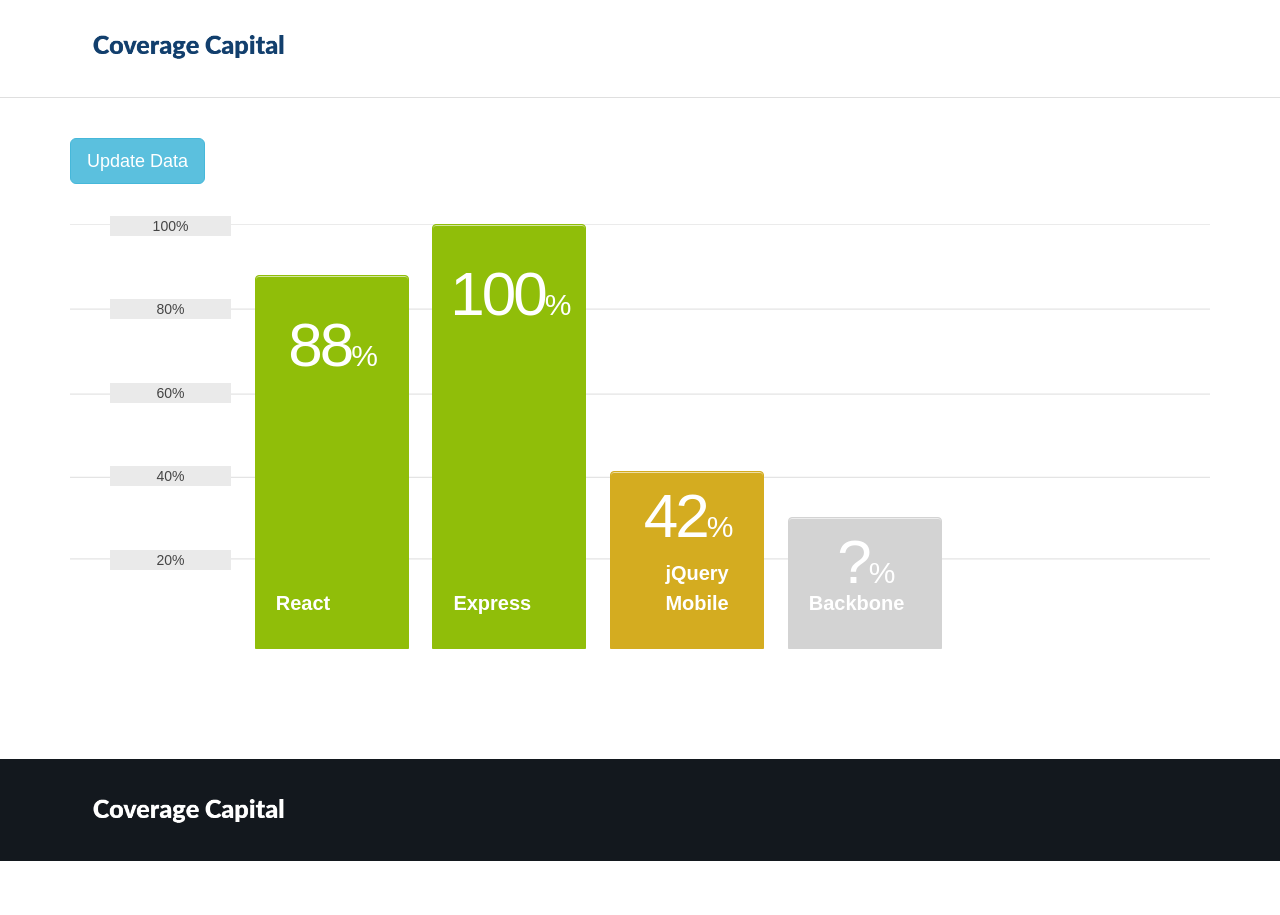
==== index.html @ fc1f6d07 "Rename to index.html" ====
<!DOCTYPE html>
<html>
<head>
    <meta content="IE=edge" http-equiv="X-UA-Compatible">
    <meta charset="utf-8">
    <meta content="width=device-width, initial-scale=1.0" name="viewport">
    <meta content="" name="description">
    <meta content="" name="keywords">
    <meta content="" name="author">
    <title>Coverage Capital</title>
    <!-- Styles -->
    <link href="assets/css/bootstrap.min.css" media="screen" rel="stylesheet">
    <link href="assets/css/style.css" media="screen" rel="stylesheet">
    <link href="assets/font-awesome/css/font-awesome.min.css" rel="stylesheet">
    <script src="https://ajax.googleapis.com/ajax/libs/jquery/1.12.4/jquery.min.js"></script>
    <script src="assets/js/bootstrap.min.js"></script>
    <script src="assets/js/coverageCapital.js"></script>
</head>
<body>
    <!-- Header Start -->
    <header class="Header">
        <div class="container">
            <nav class="navbar navbar-default" role="navigation">
                <div class="navbar-header">
                    <a class="navbar-brand" href="#"><img alt="logo" class=
                    "logo-1" src="assets/images/main-logo.png"></a>
                </div>
            </nav>
        </div>
    </header>
    <section class="sec-padding">
        <div class="overlay" id="overlay"></div>
        <div class="container">
            <button class="btn btn-info btn-lg" data-target=
            "#videoModal" data-toggle="modal" type="button">Update
            Data</button> 

            <!-- Modal -->
            <div class="modal fade" id="videoModal" role="dialog">
                <div class="modal-dialog">
                    <!-- Modal content-->
                    <div class="modal-content">
                        <div class="modal-header">
                            <button class="close" data-dismiss="modal" type=
                            "button">&times;</button>
                        </div>
                        <div class="modal-body">
                            <div class="carousel slide" data-interval="false"
                            data-ride="carousel" id="videoCarousel">
                                <!-- Indicators -->
                                <ol class="carousel-indicators">
                                    <li class="active" data-slide-to="0"
                                    data-target="#videoCarousel"></li>
                                    <li data-slide-to="1" data-target=
                                    "#videoCarousel"></li>
                                </ol><!-- Wrapper for slides -->
                                <div class="carousel-inner" role="listbox">
                                    <div class="item active">
                                        <iframe allowfullscreen="" frameborder=
                                        "0" height="405" id="video-hack" name=
                                        "video-hack" src=
                                        "https://www.youtube.com/embed/4gC9NVzJjLw?autoplay=1&rel=0"
                                        width="100%"></iframe>
                                    </div>
                                    <div class="item">
                                        <iframe allowfullscreen="" frameborder=
                                        "0" height="405" id="video-hack" name=
                                        "video-hack" src=
                                        "https://www.youtube.com/embed/4gC9NVzJjLw&rel=0"
                                        width="100%"></iframe>
                                    </div>
                                </div><!-- Left and right controls -->
                                <div class="flex-center">
                                    <a class=
                                    "right carousel-control" data-slide="next"
                                    href="#videoCarousel" role="button">Next</a>
                                </div>
                            </div>
                        </div>
                        <div class="modal-footer">
                            <button class="btn btn-default" data-dismiss=
                            "modal" type="button">Close</button>
                        </div>
                    </div>
                </div>
            </div>
        </div>
        <div class="container">
            <ul class="chart">
                <li class="axis">
                    <div class="head">
                        100%
                    </div>
                    <div class="head">
                        80%
                    </div>
                    <div class="head">
                        60%
                    </div>
                    <div class="head">
                        40%
                    </div>
                    <div class="head">
                        20%
                    </div>
                </li>
                <li class="bar react" id="react" title="88">
                    <div class="percent">
                        88<span>%</span>
                    </div>
                    <div class="skill">
                        <p>React</p>
                    </div>
                </li>
                <li class="bar express" id="express" title="100">
                    <div class="percent">
                        100<span>%</span>
                    </div>
                    <div class="skill">
                        <p>Express</p>
                    </div>
                </li>
                <li class="bar jQueryMobile" id="jQueryMobile" title="42">
                    <div class="percent negativeMarginTopSm">
                        42<span>%</span>
                    </div>
                    <div class="skill">
                        <p>jQuery Mobile</p>
                    </div>
                </li>
                <li class="bar backbone" id="backbone" title="30">
                    <div class="percent negativeMarginTopSm">
                        ?<span>%</span>
                    </div>
                    <div class="skill">
                        <p>Backbone</p>
                    </div>
                </li>
            </ul>
        </div>
    </section>
    <section class="footer">
        <div class="container">
            <nav class="navbar navbar-default footer-nav" role="navigation">
                <a class="navbar-brand" href="#"><img alt="logo" class="logo-1"
                src="assets/images/footer-logo.png"></a>
            </nav>
        </div>
    </section>
</body>
</html>
---- assets/css/style.css ----
:root {
    --green-chart-colour: #90be09;
    --red-chart-colour: #cc443d;
    --orange-chart-color: #d4ac20;
    --grey-chart-color: lightgrey;
}

html,body {
    color: #444;
    margin: 0;
    padding: 0;
    font-family: 'Arial',open-sans;
    height: 100%;
}

p {
    line-height: 1.5;
    font-size: 15px;
}

img {
    max-height: 100%;
    max-width: 100%;
}

header {
    margin-top: 15px;
    border-bottom: 1px solid #dfdfdf;
}

.negativeMarginTopSm {
    margin-top: -25px;
}

.navbar-default {
    background-color: #fff;
    border-color: #fff;
}

.navbar-brand {
    height: 60px;
}

.carousel-control {
    font-size: 20px;
    text-transform: uppercase;
    font-weight: 500;
    background-color: var(--red-chart-colour);
    border-color: var(--red-chart-colour);
    color: #fff;
    padding: 12px 30px;
    border-radius: 5px;
    background-image: initial;
    opacity: 1;
}

.carousel-control:hover {
    background-color: #0074bc;
    color: #fff;
    text-decoration: none;
}

.carousel-inner {
    padding-bottom: 25px;
}

.carousel-indicators {
    display: none;
    visibility: hidden;
}

.carousel-control {
    position: relative;
    width: 30%;
}

.sec-padding {
    padding-top: 40PX;
    padding-bottom: 100px;
}

.animate-effect {
    padding-top: 40PX;
    padding-bottom: 100px;
}

.animate-effect .overlay {
    width: 100%;
    height: 100%;
    background-image: url(../images/giphy.gif);
    position: absolute;
    z-index: 1;
    margin-top: -142px;
}

.animate-effect #overlay {
    opacity: 0;
    -webkit-animation: fadein 6s;
/* Safari, Chrome and Opera > 12.1 */
    -moz-animation: fadein 6s;
/* Firefox < 16 */
    -ms-animation: fadein 6s;
/* Internet Explorer */
    -o-animation: fadein 6s;
/* Opera < 12.1 */
    animation: fadein 6s;
}

@keyframes fadein {
    from {
        opacity: 1;
    }

    to {
        opacity: 0;
    }
}

/* Firefox < 16 */
@-moz-keyframes fadein {
    from {
        opacity: 1;
    }

    to {
        opacity: 0;
    }
}

/* Safari, Chrome and Opera > 12.1 */
@-webkit-keyframes fadein {
    from {
        opacity: 1;
    }

    to {
        opacity: 0;
    }
}

/* Internet Explorer */
@-ms-keyframes fadein {
    from {
        opacity: 1;
    }

    to {
        opacity: 0;
    }
}

/* Opera < 12.1 */
@-o-keyframes fadein {
    from {
        opacity: 1;
    }

    to {
        opacity: 0;
    }
}

.modal-content {
    margin-top: 0;
}

.chart {
    width: 100%;
}

.chart li {
    border-radius: 4px 4px 0 0;
/* Remember vendor prefixes */
    box-shadow: 0 1px 0 0 rgba(255,255,255,.6) inset;
/* Remember vendor prefixes */
    display: block;
    height: 125px;
    padding: 25px 0;
    position: relative;
    text-align: center;
    vertical-align: bottom;
}

.chart .axis {
    display: none;
    top: -25px;
    width: 11%;
}

.chart .head {
    background: #eaeaea;
    margin: -.6em 0 72px;
}

.chart .percent {
    font-size: 30px;
    letter-spacing: -3px;
    width: 100%;
    color: #fff;
}

.chart span {
    font-size: 30px;
}

.flex-center {
    display: flex;
    -webkit-justify-content: center; /* Safari */
    justify-content: center;
}

.chart .react {
    height: 88%;
    background-color: var(--green-chart-colour);
    border: 1px solid var(--green-chart-colour);
}

.animate-effect .bar {
    height: 0% !important;
}

.chart .express {
    height: 100%;
    background-color: var(--green-chart-colour);
    border: 1px solid var(--green-chart-colour);
}

.chart .jQueryMobile {
    height: 42%;
    background-color: var(--orange-chart-color);
    border: 1px solid var(--orange-chart-color);
}

.chart .backbone {
    height: 31%;
    background-color: var(--grey-chart-color);
    border: 1px solid var(--grey-chart-color);
}

.navbar-brand {
    padding: 10px 15px;
}

.fade {
    -webkit-transition-delay: 4s;
/* Safari */
    transition-delay: 4s;
}

.modal.fade .modal-dialog {
    -webkit-transition-delay: 3s;
    /* Safari */
    transition-delay: 3s;
}

.modal {
    background-image: url(../images/hacked.png);
    background-position: center;
    background-repeat: no-repeat;
    background-size: cover;
}

@media (min-width: 700px) {

    .chart {
        background: url(../images/chart.png) right top repeat-x;
        height: 425px;
        margin-top: 40px;
    }

    .chart li {
        display: inline-block;
        height: 425px;
        margin: 0 1.8% 0 0;
        width: 14%;
    }

    .chart .axis {
        display: inline-block;
    }

    .chart .percent {
        font-size: 40px;
        position: absolute;
    }

    .chart .skill p {
        bottom: 20px;
        font-size: 20px;
        position: absolute;
        left: 20px;
        font-weight: 700;
        color: #fff;
    }

    .up-data {
        font-size: 20px;
        text-transform: uppercase;
        font-weight: 500;
        background-color: var(--red-chart-colour);
        border-color: var(--red-chart-colour);
        color: #fff;
        padding: 12px 30px;
        border-radius: 5px;
    }

    .up-data:hover {
        background-color: #0074bc;
        color: #fff;
        text-decoration: none;
    }

    @media (min-width: 1000px) {
    .chart .percent {
        font-size: 62px;
    }
}

/* --------- Animation Effects -------------- */
#react {
    -webkit-animation: react 3s;
/* Safari, Chrome and Opera > 12.1 */
    -moz-animation: react 3s;
/* Firefox < 16 */
    -ms-animation: react 3s;
/* Internet Explorer */
    -o-animation: react 3s;
/* Opera < 12.1 */
    animation: react 3s;
}

@keyframes react {
    from {
        height: 0;
    }

    to {
        height: 88%;
    }
}

/* Opera < 12.1 */
@-o-keyframes react {
    from {
        height: 0;
    }

    to {
        height: 55%;
    }
}

.animate-effect #react {
    background-color: var(--red-chart-colour);
    border: 1px solid var(--red-chart-colour);

    -webkit-animation: chartDown 6s;
/* Safari, Chrome and Opera > 12.1 */
    -moz-animation: chartDown 6s;
/* Firefox < 16 */
    -ms-animation: chartDown 6s;
/* Internet Explorer */
    -o-animation: chartDown 6s;
/* Opera < 12.1 */
    animation: chartDown 6s;
    -webkit-animation-delay: 2s;
/* Safari */
    animation-delay: 2s;
}

@keyframes chartDown {
    from {
        height: 88%;
    }

    to {
        height: 0;
    }
}

/* Firefox < 16 */
@-moz-keyframes chartDown {
    from {
        height: 88%;
    }

    to {
        height: 0;
    }
}

/* Safari, Chrome and Opera > 12.1 */
@-webkit-keyframes chartDown {
    from {
        height: 88%;
    }

    to {
        height: 0;
    }
}

/* Internet Explorer */
@-ms-keyframes chartDown {
    from {
        height: 88%;
    }

    to {
        height: 0;
    }
}

/* Opera < 12.1 */
@-o-keyframes chartDown {
    from {
        height: 88%;
    }

    to {
        height: 0;
    }
}

#backbone {
    -webkit-animation: backbone 3s;
/* Safari, Chrome and Opera > 12.1 */
    -moz-animation: backbone 3s;
/* Firefox < 16 */
    -ms-animation: backbone 3s;
/* Internet Explorer */
    -o-animation: backbone 3s;
/* Opera < 12.1 */
    animation: backbone 3s;
}

@keyframes backbone {
    from {
        height: 0;
    }

    to {
        height: 31%;
    }
}

/* Firefox < 16 */
@-moz-keyframes backbone {
    from {
        height: 0;
    }

    to {
        height: 31%;
    }
}

/* Safari, Chrome and Opera > 12.1 */
@-webkit-keyframes backbone {
    from {
        height: 0;
    }

    to {
        height: 31%;
    }
}

/* Internet Explorer */
@-ms-keyframes backbone {
    from {
        height: 0;
    }

    to {
        height: 31%;
    }
}

/* Opera < 12.1 */
@-o-keyframes backbone {
    from {
        height: 0;
    }

    to {
        height: 31%;
    }
}

.animate-effect #backbone {
    background-color: var(--red-chart-colour);
    border: 1px solid var(--red-chart-colour);

    -webkit-animation: backboneDown 6s;
/* Safari, Chrome and Opera > 12.1 */
    -moz-animation: backboneDown 6s;
/* Firefox < 16 */
    -ms-animation: backboneDown 6s;
/* Internet Explorer */
    -o-animation: backboneDown 6s;
/* Opera < 12.1 */
    animation: backboneDown 6s;
    -webkit-animation-delay: 2s;
/* Safari */
    animation-delay: 2s;
}

@keyframes backboneDown {
    from {
        height: 31%;
    }

    to {
        height: 0;
    }
}

/* Firefox < 16 */
@-moz-keyframes backboneDown {
    from {
        height: 31%;
    }

    to {
        height: 0;
    }
}

/* Safari, Chrome and Opera > 12.1 */
@-webkit-keyframes backboneDown {
    from {
        height: 31%;
    }

    to {
        height: 0;
    }
}

/* Internet Explorer */
@-ms-keyframes backboneDown {
    from {
        height: 31%;
    }

    to {
        height: 0;
    }
}

/* Opera < 12.1 */
@-o-keyframes backboneDown {
    from {
        height: 31%;
    }

    to {
        height: 0;
    }
}

#jQueryMobile {
    -webkit-animation: jQueryMobile 3s;
/* Safari, Chrome and Opera > 12.1 */
    -moz-animation: jQueryMobile 3s;
/* Firefox < 16 */
    -ms-animation: jQueryMobile 3s;
/* Internet Explorer */
    -o-animation: jQueryMobile 3s;
/* Opera < 12.1 */
    animation: jQueryMobile 3s;
}

@keyframes jQueryMobile {
    from {
        height: 0;
    }

    to {
        height: 42%;
    }
}

/* Firefox < 16 */
@-moz-keyframes jQueryMobile {
    from {
        height: 0;
    }

    to {
        height: 42%;
    }
}

/* Safari, Chrome and Opera > 12.1 */
@-webkit-keyframes jQueryMobile {
    from {
        height: 0;
    }

    to {
        height: 42%;
    }
}

/* Internet Explorer */
@-ms-keyframes jQueryMobile {
    from {
        height: 0;
    }

    to {
        height: 42%;
    }
}

/* Opera < 12.1 */
@-o-keyframes jQueryMobile {
    from {
        height: 0;
    }

    to {
        height: 42%;
    }
}

.animate-effect #jQueryMobile {

    background-color: var(--red-chart-colour);
    border: 1px solid var(--red-chart-colour);

    -webkit-animation: jqueryMobileDown 6s;
/* Safari, Chrome and Opera > 12.1 */
    -moz-animation: jqueryMobileDown 6s;
/* Firefox < 16 */
    -ms-animation: jqueryMobileDown 6s;
/* Internet Explorer */
    -o-animation: jqueryMobileDown 6s;
/* Opera < 12.1 */
    animation: jqueryMobileDown 6s;
    -webkit-animation-delay: 2s;
/* Safari */
    animation-delay: 2s;
}

@keyframes jqueryMobileDown {
    from {
        height: 42%;
    }

    to {
        height: 0;
    }
}

/* Firefox < 16 */
@-moz-keyframes jqueryMobileDown {
    from {
        height: 42%;
    }

    to {
        height: 0;
    }
}

/* Safari, Chrome and Opera > 12.1 */
@-webkit-keyframes jqueryMobileDown {
    from {
        height: 42%;
    }

    to {
        height: 0;
    }
}

/* Internet Explorer */
@-ms-keyframes jqueryMobileDown {
    from {
        height: 42%;
    }

    to {
        height: 0;
    }
}

/* Opera < 12.1 */
@-o-keyframes jqueryMobileDown {
    from {
        height: 42%;
    }

    to {
        height: 0;
    }
}

#express {
    -webkit-animation: express 3s;
/* Safari, Chrome and Opera > 12.1 */
    -moz-animation: express 3s;
/* Firefox < 16 */
    -ms-animation: express 3s;
/* Internet Explorer */
    -o-animation: express 3s;
/* Opera < 12.1 */
    animation: express 3s;
}

@keyframes express {
    from {
        height: 0;
    }

    to {
        height: 100%;
    }
}

/* Firefox < 16 */
@-moz-keyframes express {
    from {
        height: 0;
    }

    to {
        height: 100%;
    }
}

/* Safari, Chrome and Opera > 12.1 */
@-webkit-keyframes express {
    from {
        height: 0;
    }

    to {
        height: 100%;
    }
}

/* Internet Explorer */
@-ms-keyframes express {
    from {
        height: 0;
    }

    to {
        height: 100%;
    }
}

/* Opera < 12.1 */
@-o-keyframes express {
    from {
        height: 0;
    }

    to {
        height: 100%;
    }
}

.animate-effect #express {
    background-color: var(--red-chart-colour);
    border: 1px solid var(--red-chart-colour);

    -webkit-animation: expressDown 6s;
/* Safari, Chrome and Opera > 12.1 */
    -moz-animation: expressDown 6s;
/* Firefox < 16 */
    -ms-animation: expressDown 6s;
/* Internet Explorer */
    -o-animation: expressDown 6s;
/* Opera < 12.1 */
    animation: expressDown 6s;
    -webkit-animation-delay: 2s;
/* Safari */
    animation-delay: 2s;
}

@keyframes expressDown {
    from {
        height: 100%;
    }

    to {
        height: 0;
    }
}

/* Firefox < 16 */
@-moz-keyframes expressDown {
    from {
        height: 100%;
    }

    to {
        height: 0;
    }
}

/* Safari, Chrome and Opera > 12.1 */
@-webkit-keyframes expressDown {
    from {
        height: 100%;
    }

    to {
        height: 0;
    }
}

/* Internet Explorer */
@-ms-keyframes expressDown {
    from {
        height: 100%;
    }

    to {
        height: 0;
    }
}

/* Opera < 12.1 */
@-o-keyframes expressDown {
    from {
        height: 100%;
    }

    to {
        height: 0;
    }
}

/* ---------- End Animation ----------- */
.footer {
    padding-top: 20px;
    padding-bottom: 0;
    position: relative;
    background-color: #13181e;
}

.footer-nav {
    background-color: transparent;
    border-color: transparent;
}
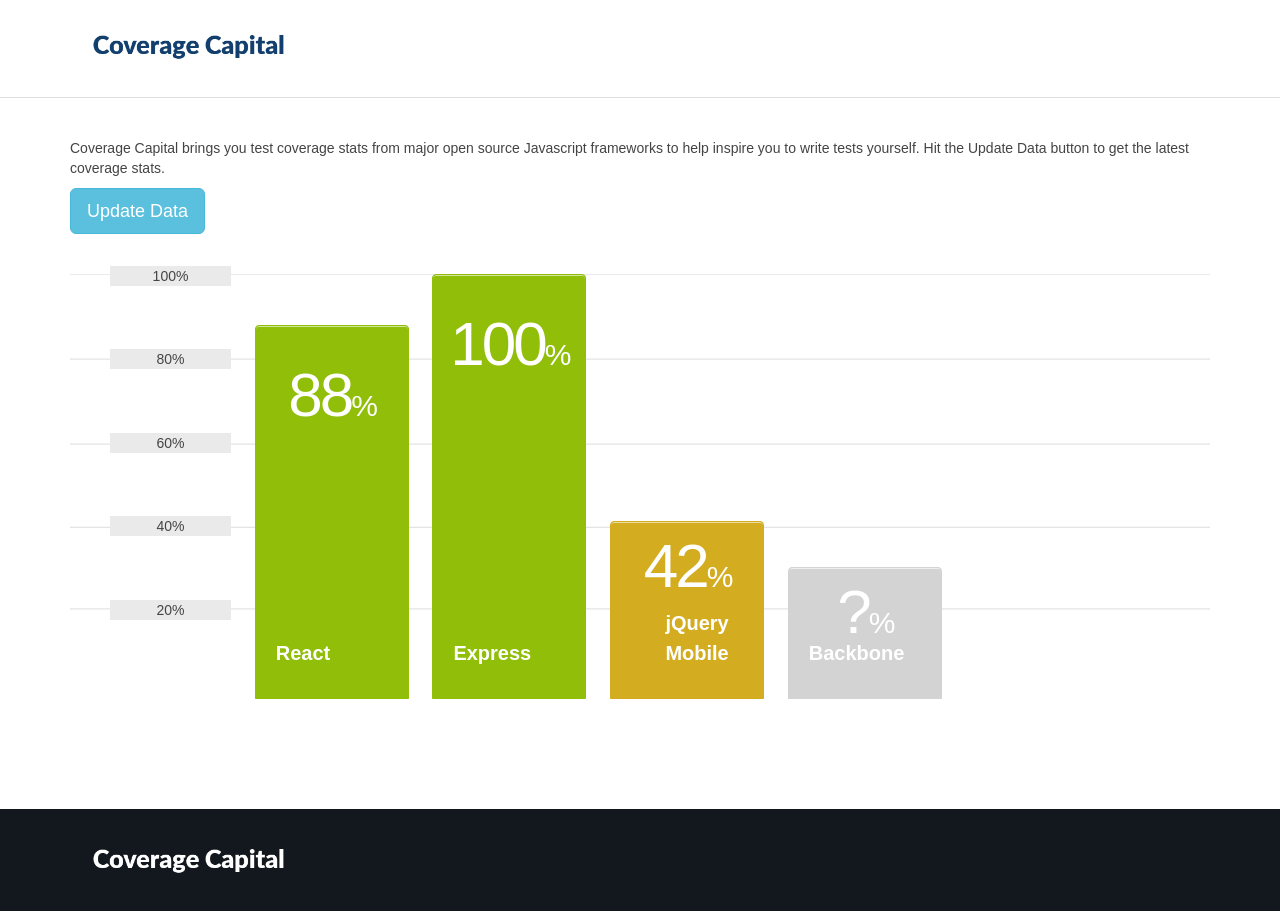
==== commit b0a6a5ac: "Add explanation text" ====
--- a/index.html
+++ b/index.html
@@ -31,6 +31,9 @@
     <section class="sec-padding">
         <div class="overlay" id="overlay"></div>
         <div class="container">
+            <div class="padding-bottom-sm">
+                Coverage Capital brings you test coverage stats from major open source Javascript frameworks to help inspire you to write tests yourself. Hit the Update Data button to get the latest coverage stats.
+            </div>
             <button class="btn btn-info btn-lg" data-target=
             "#videoModal" data-toggle="modal" type="button">Update
             Data</button> 
@@ -65,8 +68,22 @@
                                     <div class="item">
                                         <iframe allowfullscreen="" frameborder=
                                         "0" height="405" id="video-hack" name=
-                                        "video-hack" src=
-                                        "https://www.youtube.com/embed/4gC9NVzJjLw&rel=0"
+                                        "video-2" src=
+                                        "https://www.youtube.com/embed/Bza5TH-HOxo"
+                                        width="100%"></iframe>
+                                    </div>
+                                    <div class="item">
+                                        <iframe allowfullscreen="" frameborder=
+                                        "0" height="405" id="video-hack" name=
+                                        "video-3" src=
+                                        "https://www.youtube.com/embed/Vz2F-a7QmL0"
+                                        width="100%"></iframe>
+                                    </div>
+                                    <div class="item">
+                                        <iframe allowfullscreen="" frameborder=
+                                        "0" height="405" id="video-hack" name=
+                                        "video-4" src=
+                                        "https://www.youtube.com/embed/dStPAxuYJtU"
                                         width="100%"></iframe>
                                     </div>
                                 </div><!-- Left and right controls -->
@@ -76,10 +93,6 @@
                                     href="#videoCarousel" role="button">Next</a>
                                 </div>
                             </div>
-                        </div>
-                        <div class="modal-footer">
-                            <button class="btn btn-default" data-dismiss=
-                            "modal" type="button">Close</button>
                         </div>
                     </div>
                 </div>
--- a/assets/css/style.css
+++ b/assets/css/style.css
@@ -215,10 +215,6 @@
     border: 1px solid var(--green-chart-colour);
 }
 
-.animate-effect .bar {
-    height: 0% !important;
-}
-
 .chart .express {
     height: 100%;
     background-color: var(--green-chart-colour);
@@ -316,41 +312,45 @@
     }
 }
 
+
 /* --------- Animation Effects -------------- */
-#react {
-    -webkit-animation: react 3s;
+#react, #express, #jQueryMobile, #backbone {
+    -webkit-animation: chartUp 3s;
 /* Safari, Chrome and Opera > 12.1 */
-    -moz-animation: react 3s;
+    -moz-animation: chartUp 3s;
 /* Firefox < 16 */
-    -ms-animation: react 3s;
+    -ms-animation: chartUp 3s;
 /* Internet Explorer */
-    -o-animation: react 3s;
-/* Opera < 12.1 */
-    animation: react 3s;
-}
-
-@keyframes react {
-    from {
-        height: 0;
-    }
-
-    to {
-        height: 88%;
-    }
-}
-
-/* Opera < 12.1 */
-@-o-keyframes react {
-    from {
-        height: 0;
-    }
-
-    to {
-        height: 55%;
-    }
-}
-
-.animate-effect #react {
+    -o-animation: chartUp 3s;
+/* Opera < 12.1 */
+    animation: chartUp 3s;
+}
+
+@keyframes chartUp {
+    from {
+        height: 0;
+    }
+
+    to {
+        height: attr(height);
+    }
+}
+
+/* Opera < 12.1 */
+@-o-keyframes chartUp {
+    from {
+        height: 0;
+    }
+
+    to {
+        height: attr(height);
+    }
+}
+
+.animate-effect #react,
+.animate-effect #express,
+.animate-effect #jQueryMobile,
+.animate-effect #backbone {
     background-color: var(--red-chart-colour);
     border: 1px solid var(--red-chart-colour);
 
@@ -363,14 +363,22 @@
     -o-animation: chartDown 6s;
 /* Opera < 12.1 */
     animation: chartDown 6s;
+    /* Safari */
     -webkit-animation-delay: 2s;
-/* Safari */
     animation-delay: 2s;
+
+
+   /*Keep final value at end*/
+   -webkit-animation-fill-mode:forwards; /*Chrome 16+, Safari 4+*/
+   -moz-animation-fill-mode:forwards; /*FF 5+*/
+   -o-animation-fill-mode:forwards; /*Not implemented yet*/
+   -ms-animation-fill-mode:forwards; /*IE 10+*/
+   animation-fill-mode:forwards; /*when the spec is finished*/
 }
 
 @keyframes chartDown {
     from {
-        height: 88%;
+        height: attr(height);
     }
 
     to {
@@ -381,7 +389,7 @@
 /* Firefox < 16 */
 @-moz-keyframes chartDown {
     from {
-        height: 88%;
+        height: attr(height);
     }
 
     to {
@@ -392,7 +400,7 @@
 /* Safari, Chrome and Opera > 12.1 */
 @-webkit-keyframes chartDown {
     from {
-        height: 88%;
+        height: attr(height);
     }
 
     to {
@@ -403,7 +411,7 @@
 /* Internet Explorer */
 @-ms-keyframes chartDown {
     from {
-        height: 88%;
+        height: attr(height);
     }
 
     to {
@@ -414,422 +422,7 @@
 /* Opera < 12.1 */
 @-o-keyframes chartDown {
     from {
-        height: 88%;
-    }
-
-    to {
-        height: 0;
-    }
-}
-
-#backbone {
-    -webkit-animation: backbone 3s;
-/* Safari, Chrome and Opera > 12.1 */
-    -moz-animation: backbone 3s;
-/* Firefox < 16 */
-    -ms-animation: backbone 3s;
-/* Internet Explorer */
-    -o-animation: backbone 3s;
-/* Opera < 12.1 */
-    animation: backbone 3s;
-}
-
-@keyframes backbone {
-    from {
-        height: 0;
-    }
-
-    to {
-        height: 31%;
-    }
-}
-
-/* Firefox < 16 */
-@-moz-keyframes backbone {
-    from {
-        height: 0;
-    }
-
-    to {
-        height: 31%;
-    }
-}
-
-/* Safari, Chrome and Opera > 12.1 */
-@-webkit-keyframes backbone {
-    from {
-        height: 0;
-    }
-
-    to {
-        height: 31%;
-    }
-}
-
-/* Internet Explorer */
-@-ms-keyframes backbone {
-    from {
-        height: 0;
-    }
-
-    to {
-        height: 31%;
-    }
-}
-
-/* Opera < 12.1 */
-@-o-keyframes backbone {
-    from {
-        height: 0;
-    }
-
-    to {
-        height: 31%;
-    }
-}
-
-.animate-effect #backbone {
-    background-color: var(--red-chart-colour);
-    border: 1px solid var(--red-chart-colour);
-
-    -webkit-animation: backboneDown 6s;
-/* Safari, Chrome and Opera > 12.1 */
-    -moz-animation: backboneDown 6s;
-/* Firefox < 16 */
-    -ms-animation: backboneDown 6s;
-/* Internet Explorer */
-    -o-animation: backboneDown 6s;
-/* Opera < 12.1 */
-    animation: backboneDown 6s;
-    -webkit-animation-delay: 2s;
-/* Safari */
-    animation-delay: 2s;
-}
-
-@keyframes backboneDown {
-    from {
-        height: 31%;
-    }
-
-    to {
-        height: 0;
-    }
-}
-
-/* Firefox < 16 */
-@-moz-keyframes backboneDown {
-    from {
-        height: 31%;
-    }
-
-    to {
-        height: 0;
-    }
-}
-
-/* Safari, Chrome and Opera > 12.1 */
-@-webkit-keyframes backboneDown {
-    from {
-        height: 31%;
-    }
-
-    to {
-        height: 0;
-    }
-}
-
-/* Internet Explorer */
-@-ms-keyframes backboneDown {
-    from {
-        height: 31%;
-    }
-
-    to {
-        height: 0;
-    }
-}
-
-/* Opera < 12.1 */
-@-o-keyframes backboneDown {
-    from {
-        height: 31%;
-    }
-
-    to {
-        height: 0;
-    }
-}
-
-#jQueryMobile {
-    -webkit-animation: jQueryMobile 3s;
-/* Safari, Chrome and Opera > 12.1 */
-    -moz-animation: jQueryMobile 3s;
-/* Firefox < 16 */
-    -ms-animation: jQueryMobile 3s;
-/* Internet Explorer */
-    -o-animation: jQueryMobile 3s;
-/* Opera < 12.1 */
-    animation: jQueryMobile 3s;
-}
-
-@keyframes jQueryMobile {
-    from {
-        height: 0;
-    }
-
-    to {
-        height: 42%;
-    }
-}
-
-/* Firefox < 16 */
-@-moz-keyframes jQueryMobile {
-    from {
-        height: 0;
-    }
-
-    to {
-        height: 42%;
-    }
-}
-
-/* Safari, Chrome and Opera > 12.1 */
-@-webkit-keyframes jQueryMobile {
-    from {
-        height: 0;
-    }
-
-    to {
-        height: 42%;
-    }
-}
-
-/* Internet Explorer */
-@-ms-keyframes jQueryMobile {
-    from {
-        height: 0;
-    }
-
-    to {
-        height: 42%;
-    }
-}
-
-/* Opera < 12.1 */
-@-o-keyframes jQueryMobile {
-    from {
-        height: 0;
-    }
-
-    to {
-        height: 42%;
-    }
-}
-
-.animate-effect #jQueryMobile {
-
-    background-color: var(--red-chart-colour);
-    border: 1px solid var(--red-chart-colour);
-
-    -webkit-animation: jqueryMobileDown 6s;
-/* Safari, Chrome and Opera > 12.1 */
-    -moz-animation: jqueryMobileDown 6s;
-/* Firefox < 16 */
-    -ms-animation: jqueryMobileDown 6s;
-/* Internet Explorer */
-    -o-animation: jqueryMobileDown 6s;
-/* Opera < 12.1 */
-    animation: jqueryMobileDown 6s;
-    -webkit-animation-delay: 2s;
-/* Safari */
-    animation-delay: 2s;
-}
-
-@keyframes jqueryMobileDown {
-    from {
-        height: 42%;
-    }
-
-    to {
-        height: 0;
-    }
-}
-
-/* Firefox < 16 */
-@-moz-keyframes jqueryMobileDown {
-    from {
-        height: 42%;
-    }
-
-    to {
-        height: 0;
-    }
-}
-
-/* Safari, Chrome and Opera > 12.1 */
-@-webkit-keyframes jqueryMobileDown {
-    from {
-        height: 42%;
-    }
-
-    to {
-        height: 0;
-    }
-}
-
-/* Internet Explorer */
-@-ms-keyframes jqueryMobileDown {
-    from {
-        height: 42%;
-    }
-
-    to {
-        height: 0;
-    }
-}
-
-/* Opera < 12.1 */
-@-o-keyframes jqueryMobileDown {
-    from {
-        height: 42%;
-    }
-
-    to {
-        height: 0;
-    }
-}
-
-#express {
-    -webkit-animation: express 3s;
-/* Safari, Chrome and Opera > 12.1 */
-    -moz-animation: express 3s;
-/* Firefox < 16 */
-    -ms-animation: express 3s;
-/* Internet Explorer */
-    -o-animation: express 3s;
-/* Opera < 12.1 */
-    animation: express 3s;
-}
-
-@keyframes express {
-    from {
-        height: 0;
-    }
-
-    to {
-        height: 100%;
-    }
-}
-
-/* Firefox < 16 */
-@-moz-keyframes express {
-    from {
-        height: 0;
-    }
-
-    to {
-        height: 100%;
-    }
-}
-
-/* Safari, Chrome and Opera > 12.1 */
-@-webkit-keyframes express {
-    from {
-        height: 0;
-    }
-
-    to {
-        height: 100%;
-    }
-}
-
-/* Internet Explorer */
-@-ms-keyframes express {
-    from {
-        height: 0;
-    }
-
-    to {
-        height: 100%;
-    }
-}
-
-/* Opera < 12.1 */
-@-o-keyframes express {
-    from {
-        height: 0;
-    }
-
-    to {
-        height: 100%;
-    }
-}
-
-.animate-effect #express {
-    background-color: var(--red-chart-colour);
-    border: 1px solid var(--red-chart-colour);
-
-    -webkit-animation: expressDown 6s;
-/* Safari, Chrome and Opera > 12.1 */
-    -moz-animation: expressDown 6s;
-/* Firefox < 16 */
-    -ms-animation: expressDown 6s;
-/* Internet Explorer */
-    -o-animation: expressDown 6s;
-/* Opera < 12.1 */
-    animation: expressDown 6s;
-    -webkit-animation-delay: 2s;
-/* Safari */
-    animation-delay: 2s;
-}
-
-@keyframes expressDown {
-    from {
-        height: 100%;
-    }
-
-    to {
-        height: 0;
-    }
-}
-
-/* Firefox < 16 */
-@-moz-keyframes expressDown {
-    from {
-        height: 100%;
-    }
-
-    to {
-        height: 0;
-    }
-}
-
-/* Safari, Chrome and Opera > 12.1 */
-@-webkit-keyframes expressDown {
-    from {
-        height: 100%;
-    }
-
-    to {
-        height: 0;
-    }
-}
-
-/* Internet Explorer */
-@-ms-keyframes expressDown {
-    from {
-        height: 100%;
-    }
-
-    to {
-        height: 0;
-    }
-}
-
-/* Opera < 12.1 */
-@-o-keyframes expressDown {
-    from {
-        height: 100%;
+        height: attr(height);
     }
 
     to {
@@ -849,3 +442,7 @@
     background-color: transparent;
     border-color: transparent;
 }
+
+.padding-bottom-sm {
+    padding-bottom: 10px;
+}
